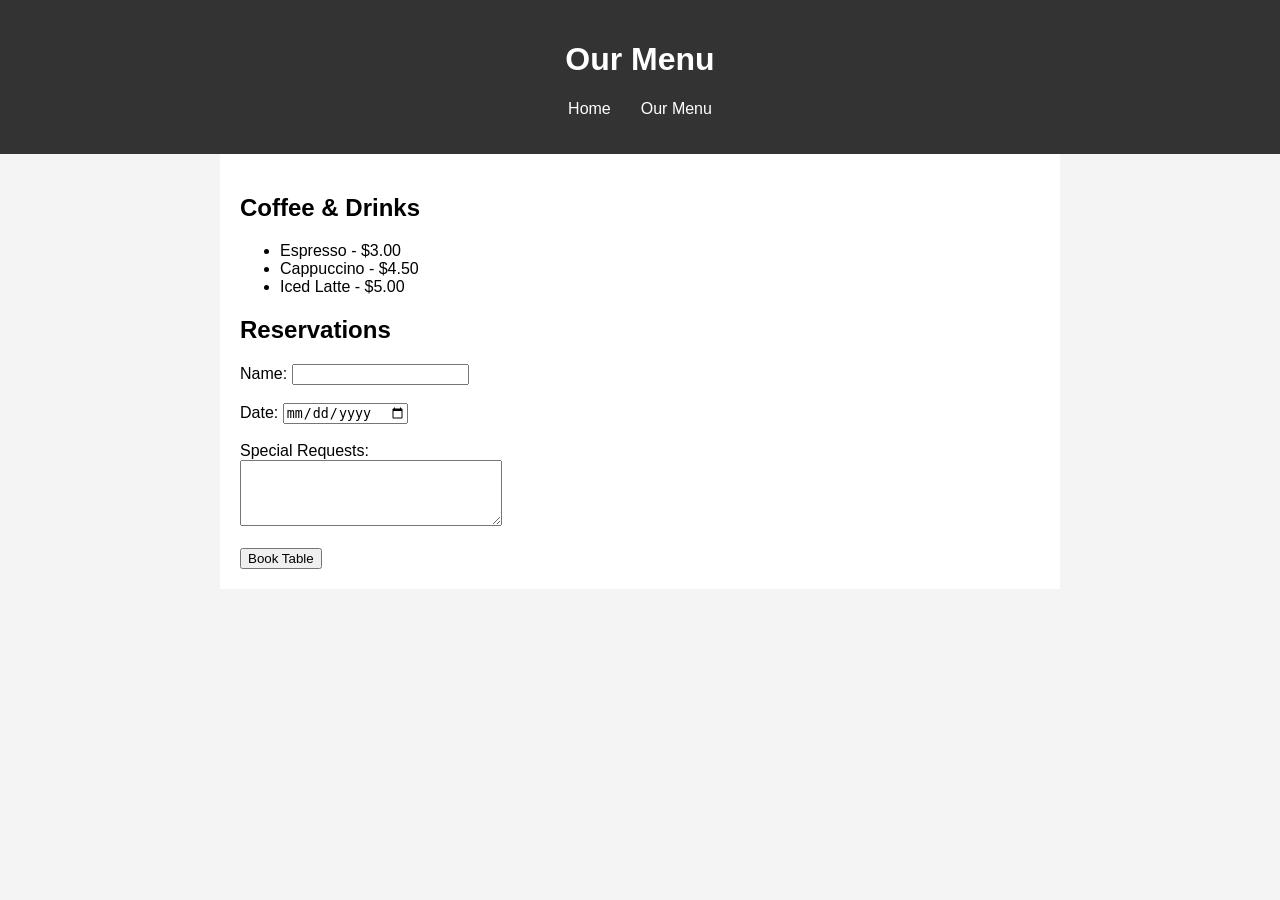
==== menu.html @ 38517bfe "Initial commit" ====
<!DOCTYPE html>
<html lang="en">
<head>
    <meta charset="UTF-8">
    <title>Our Menu - The Cozy Bean</title>
    <link rel="stylesheet" href="style.css">
</head>
<body>
    <header>
        <h1>Our Menu</h1>
        <nav>
            <ul>
                <li><a href="index.html">Home</a></li>
                <li><a href="menu.html">Our Menu</a></li>
            </ul>
        </nav>
    </header>

    <main>
        <h2>Coffee & Drinks</h2>
        <ul>
            <li>Espresso - $3.00</li>
            <li>Cappuccino - $4.50</li>
            <li>Iced Latte - $5.00</li>
        </ul>

        <h2>Reservations</h2>
        <form action="#" method="post">
            <label for="name">Name:</label>
            <input type="text" id="name" name="name" required><br><br>

            <label for="date">Date:</label>
            <input type="date" id="date" name="date"><br><br>

            <label for="request">Special Requests:</label><br>
            <textarea id="request" rows="4" cols="30"></textarea><br><br>

            <input type="submit" value="Book Table">
        </form>
    </main>
</body>
</html>
---- style.css ----
/* General Styles */
body {
    font-family: Arial, sans-serif;
    margin: 0;
    padding: 0;
    background-color: #f4f4f4;
}

/* Header and Navigation (Lecture 7 Flexbox) */
header {
    background-color: #333;
    color: white;
    padding: 20px;
    text-align: center;
}

nav ul {
    display: flex; /* Flexbox from Lecture 7 */
    justify-content: center;
    list-style-type: none;
    padding: 0;
}

nav li {
    margin: 0 15px;
}

nav a {
    color: white;
    text-decoration: none;
}

/* Main Content Area */
main {
    padding: 20px;
    max-width: 800px;
    margin: auto;
    background-color: white;
}

/* Responsive Images (Lecture 7) */
img {
    max-width: 100%;
    height: auto;
}

/* Table Styling (Lecture 3 & 5) */
table {
    width: 100%;
    border-collapse: collapse;
    margin-top: 10px;
}

/* Media Query for Mobile (Lecture 7) */
@media (max-width: 600px) {
    nav ul {
        flex-direction: column; /* Stack links vertically on small screens */
    }
    
    main {
        padding: 10px;
    }
}
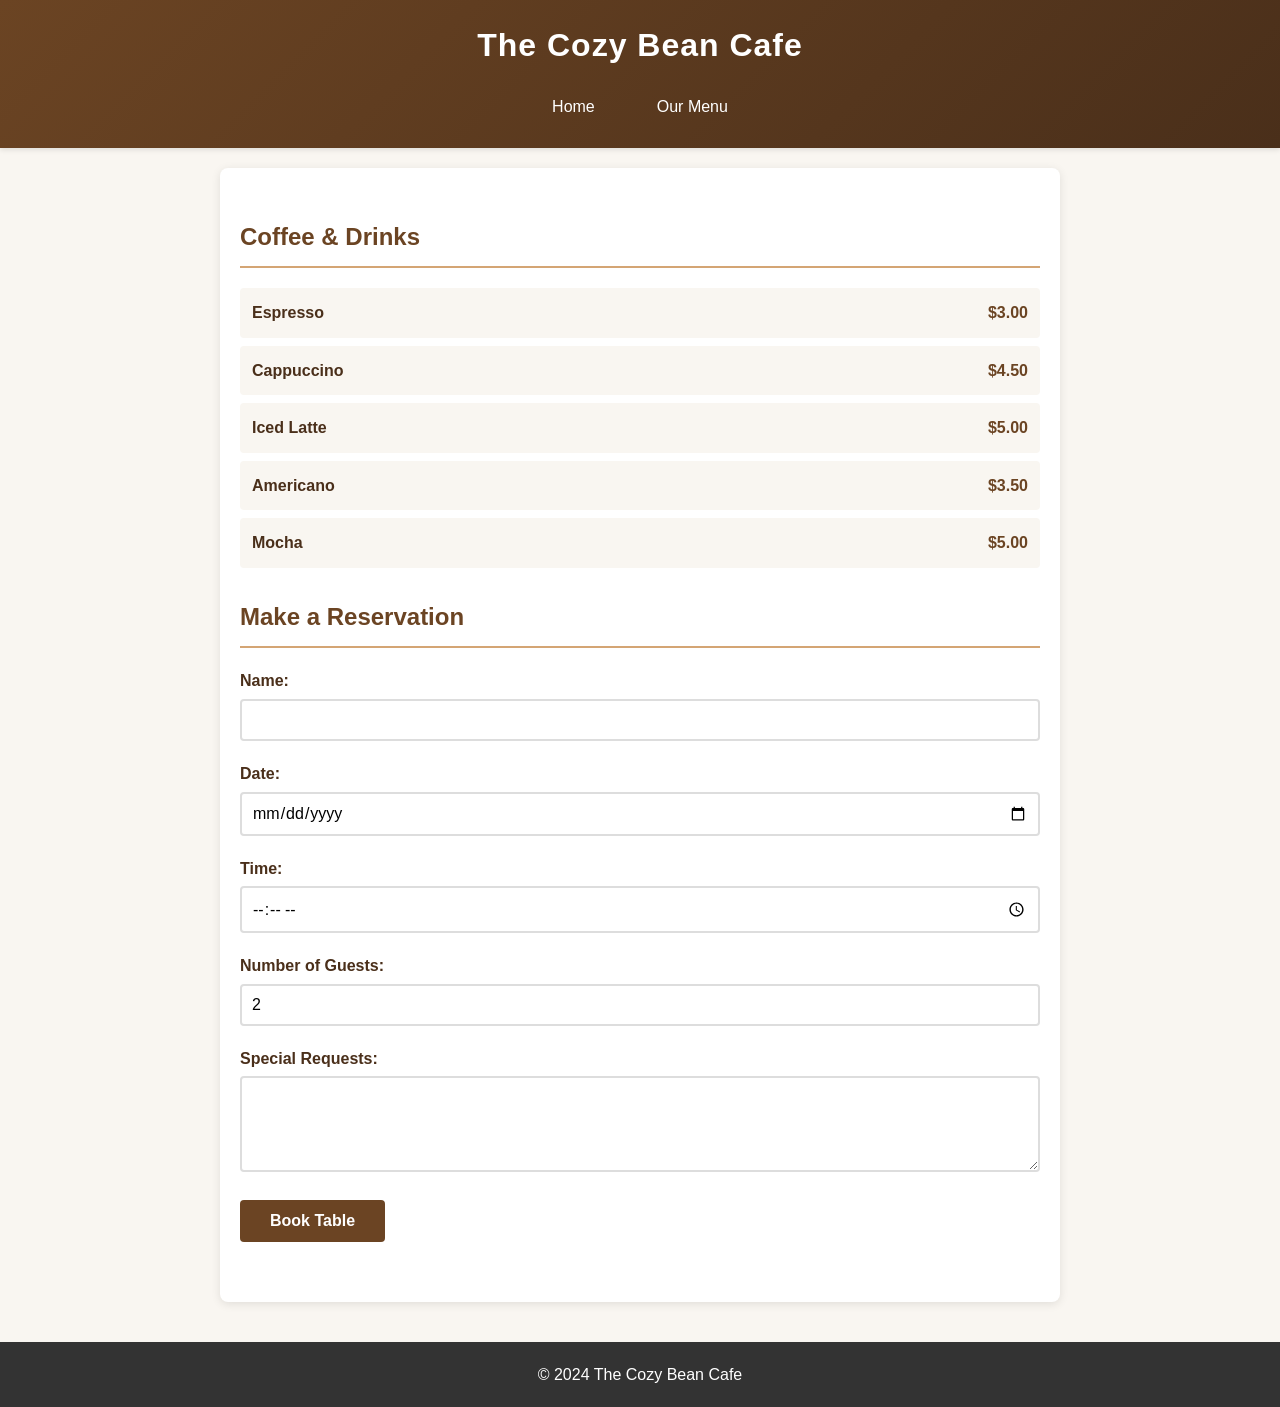
==== commit 93e1008b: "Improve website with better styling, accessibility, and user experience Co-authored-by: apekshasf <1" ====
--- a/menu.html
+++ b/menu.html
@@ -2,12 +2,14 @@
 <html lang="en">
 <head>
     <meta charset="UTF-8">
-    <title>Our Menu - The Cozy Bean</title>
+    <meta name="viewport" content="width=device-width, initial-scale=1.0">
+    <meta name="description" content="Menu and reservations for The Cozy Bean Cafe">
+    <title>Our Menu - The Cozy Bean Cafe</title>
     <link rel="stylesheet" href="style.css">
 </head>
 <body>
     <header>
-        <h1>Our Menu</h1>
+        <h1>The Cozy Bean Cafe</h1>
         <nav>
             <ul>
                 <li><a href="index.html">Home</a></li>
@@ -17,26 +19,52 @@
     </header>
 
     <main>
-        <h2>Coffee & Drinks</h2>
-        <ul>
-            <li>Espresso - $3.00</li>
-            <li>Cappuccino - $4.50</li>
-            <li>Iced Latte - $5.00</li>
-        </ul>
+        <section class="menu-section">
+            <h2>Coffee & Drinks</h2>
+            <ul class="menu-list">
+                <li><span class="item-name">Espresso</span> <span class="item-price">$3.00</span></li>
+                <li><span class="item-name">Cappuccino</span> <span class="item-price">$4.50</span></li>
+                <li><span class="item-name">Iced Latte</span> <span class="item-price">$5.00</span></li>
+                <li><span class="item-name">Americano</span> <span class="item-price">$3.50</span></li>
+                <li><span class="item-name">Mocha</span> <span class="item-price">$5.00</span></li>
+            </ul>
+        </section>
 
-        <h2>Reservations</h2>
-        <form action="#" method="post">
-            <label for="name">Name:</label>
-            <input type="text" id="name" name="name" required><br><br>
+        <section class="reservation-section">
+            <h2>Make a Reservation</h2>
+            <form action="#" method="post">
+                <div class="form-group">
+                    <label for="name">Name:</label>
+                    <input type="text" id="name" name="name" required>
+                </div>
 
-            <label for="date">Date:</label>
-            <input type="date" id="date" name="date"><br><br>
+                <div class="form-group">
+                    <label for="date">Date:</label>
+                    <input type="date" id="date" name="date" required>
+                </div>
 
-            <label for="request">Special Requests:</label><br>
-            <textarea id="request" rows="4" cols="30"></textarea><br><br>
+                <div class="form-group">
+                    <label for="time">Time:</label>
+                    <input type="time" id="time" name="time" required>
+                </div>
 
-            <input type="submit" value="Book Table">
-        </form>
+                <div class="form-group">
+                    <label for="guests">Number of Guests:</label>
+                    <input type="number" id="guests" name="guests" min="1" max="10" value="2">
+                </div>
+
+                <div class="form-group">
+                    <label for="request">Special Requests:</label>
+                    <textarea id="request" name="request" rows="4"></textarea>
+                </div>
+
+                <button type="submit" class="submit-btn">Book Table</button>
+            </form>
+        </section>
     </main>
+
+    <footer>
+        <p>&copy; 2024 The Cozy Bean Cafe</p>
+    </footer>
 </body>
 </html>
--- a/style.css
+++ b/style.css
@@ -1,24 +1,34 @@
 /* General Styles */
 body {
-    font-family: Arial, sans-serif;
+    font-family: 'Segoe UI', Tahoma, Geneva, Verdana, sans-serif;
     margin: 0;
     padding: 0;
-    background-color: #f4f4f4;
-}
-
-/* Header and Navigation (Lecture 7 Flexbox) */
+    background-color: #f9f6f1;
+    line-height: 1.6;
+    color: #333;
+}
+
+/* Header and Navigation */
 header {
-    background-color: #333;
+    background: linear-gradient(135deg, #6b4423 0%, #4a2f1a 100%);
     color: white;
     padding: 20px;
     text-align: center;
+    box-shadow: 0 2px 5px rgba(0,0,0,0.1);
+}
+
+header h1 {
+    margin: 0 0 15px 0;
+    font-size: 2em;
+    letter-spacing: 1px;
 }
 
 nav ul {
-    display: flex; /* Flexbox from Lecture 7 */
+    display: flex;
     justify-content: center;
     list-style-type: none;
     padding: 0;
+    margin: 0;
 }
 
 nav li {
@@ -28,36 +38,206 @@
 nav a {
     color: white;
     text-decoration: none;
+    padding: 8px 16px;
+    border-radius: 4px;
+    transition: background-color 0.3s ease, transform 0.2s ease;
+    display: inline-block;
+}
+
+nav a:hover {
+    background-color: rgba(255, 255, 255, 0.2);
+    transform: translateY(-2px);
 }
 
 /* Main Content Area */
 main {
-    padding: 20px;
+    padding: 30px 20px;
     max-width: 800px;
-    margin: auto;
+    margin: 20px auto;
     background-color: white;
-}
-
-/* Responsive Images (Lecture 7) */
+    border-radius: 8px;
+    box-shadow: 0 2px 10px rgba(0,0,0,0.1);
+}
+
+section {
+    margin-bottom: 30px;
+}
+
+h2 {
+    color: #6b4423;
+    border-bottom: 2px solid #d4a574;
+    padding-bottom: 10px;
+    margin-bottom: 20px;
+}
+
+/* Hero Section */
+.hero {
+    text-align: center;
+}
+
+.hero p {
+    font-size: 1.1em;
+    color: #555;
+    margin: 20px 0;
+}
+
+/* Responsive Images */
 img {
     max-width: 100%;
     height: auto;
-}
-
-/* Table Styling (Lecture 3 & 5) */
+    border-radius: 8px;
+    box-shadow: 0 4px 8px rgba(0,0,0,0.1);
+    margin: 20px 0;
+}
+
+/* Table Styling */
 table {
     width: 100%;
     border-collapse: collapse;
-    margin-top: 10px;
-}
-
-/* Media Query for Mobile (Lecture 7) */
+    margin-top: 20px;
+    box-shadow: 0 2px 8px rgba(0,0,0,0.1);
+}
+
+table th {
+    background-color: #6b4423;
+    color: white;
+    padding: 12px;
+    text-align: left;
+    font-weight: 600;
+}
+
+table td {
+    padding: 12px;
+    border-bottom: 1px solid #ddd;
+}
+
+table tr:hover {
+    background-color: #f5f5f5;
+}
+
+table tr:last-child td {
+    border-bottom: none;
+}
+
+/* Menu List Styling */
+.menu-list {
+    list-style: none;
+    padding: 0;
+}
+
+.menu-list li {
+    padding: 12px;
+    margin: 8px 0;
+    background-color: #f9f6f1;
+    border-radius: 4px;
+    display: flex;
+    justify-content: space-between;
+    align-items: center;
+    transition: transform 0.2s ease, box-shadow 0.2s ease;
+}
+
+.menu-list li:hover {
+    transform: translateX(5px);
+    box-shadow: 0 2px 8px rgba(107, 68, 35, 0.2);
+}
+
+.item-name {
+    font-weight: 600;
+    color: #4a2f1a;
+}
+
+.item-price {
+    color: #6b4423;
+    font-weight: bold;
+}
+
+/* Form Styling */
+.form-group {
+    margin-bottom: 20px;
+}
+
+.form-group label {
+    display: block;
+    margin-bottom: 5px;
+    color: #4a2f1a;
+    font-weight: 600;
+}
+
+.form-group input,
+.form-group textarea {
+    width: 100%;
+    padding: 10px;
+    border: 2px solid #ddd;
+    border-radius: 4px;
+    font-size: 1em;
+    font-family: inherit;
+    transition: border-color 0.3s ease;
+    box-sizing: border-box;
+}
+
+.form-group input:focus,
+.form-group textarea:focus {
+    outline: none;
+    border-color: #6b4423;
+}
+
+.submit-btn {
+    background-color: #6b4423;
+    color: white;
+    padding: 12px 30px;
+    border: none;
+    border-radius: 4px;
+    font-size: 1em;
+    cursor: pointer;
+    transition: background-color 0.3s ease, transform 0.2s ease;
+    font-weight: 600;
+}
+
+.submit-btn:hover {
+    background-color: #4a2f1a;
+    transform: translateY(-2px);
+    box-shadow: 0 4px 8px rgba(0,0,0,0.2);
+}
+
+/* Footer */
+footer {
+    background-color: #333;
+    color: white;
+    text-align: center;
+    padding: 20px;
+    margin-top: 40px;
+}
+
+footer p {
+    margin: 0;
+}
+
+/* Media Query for Mobile */
 @media (max-width: 600px) {
     nav ul {
-        flex-direction: column; /* Stack links vertically on small screens */
+        flex-direction: column;
+    }
+    
+    nav li {
+        margin: 5px 0;
     }
     
     main {
-        padding: 10px;
+        padding: 20px 15px;
+        margin: 10px;
+        border-radius: 4px;
+    }
+    
+    header h1 {
+        font-size: 1.5em;
+    }
+    
+    .menu-list li {
+        flex-direction: column;
+        align-items: flex-start;
+    }
+    
+    .item-price {
+        margin-top: 5px;
     }
 }
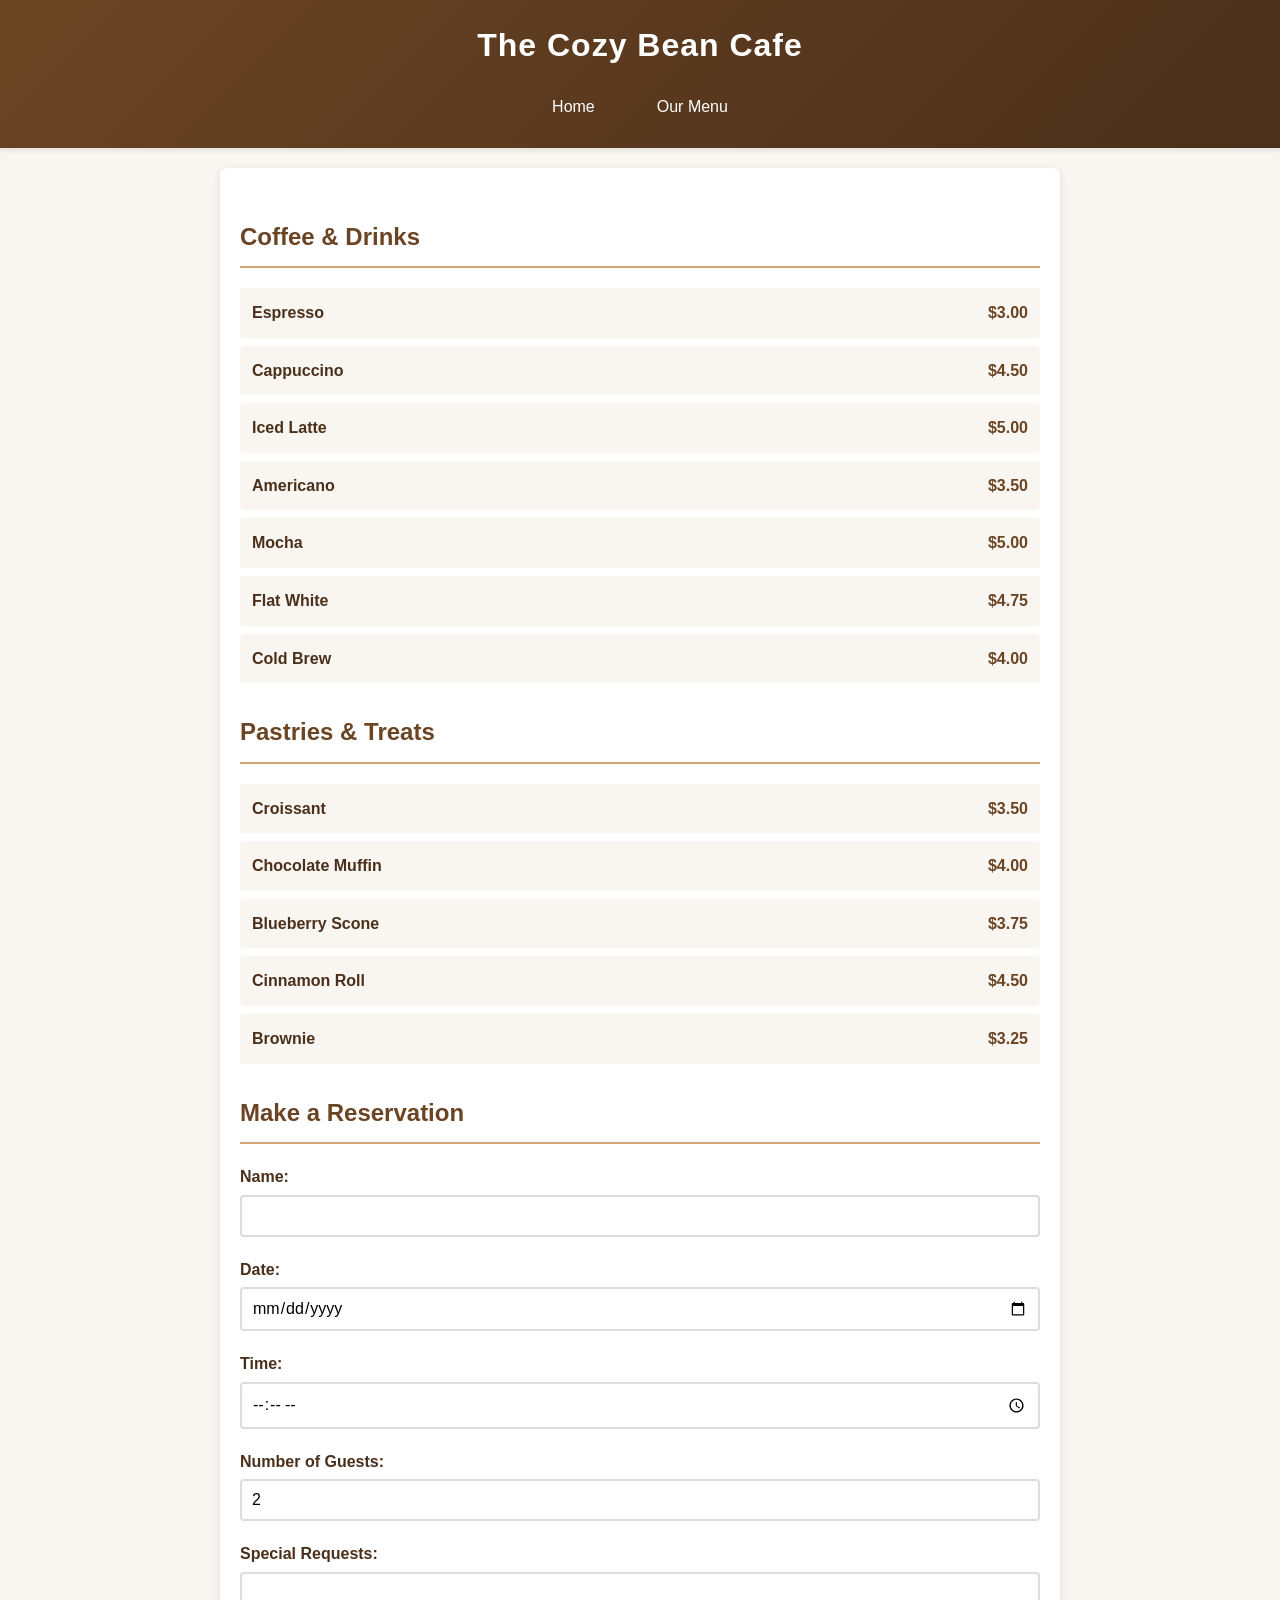
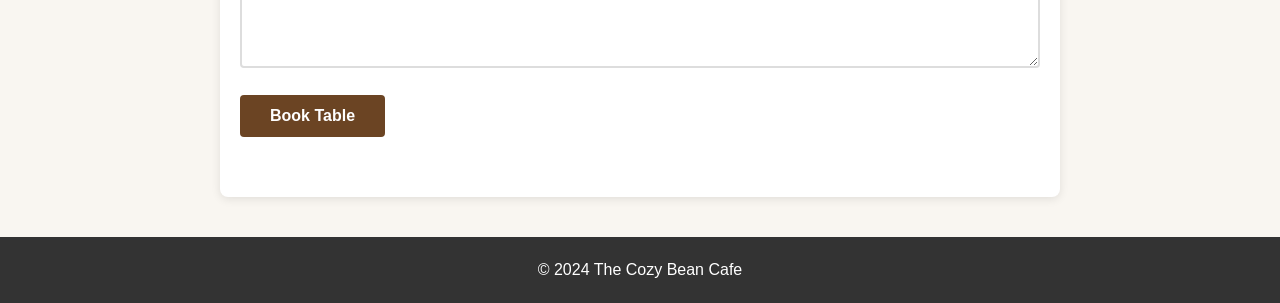
==== commit 40e3edd2: "Add About Us and Contact sections, expand menu items Co-authored-by: apekshasf <162879432+apekshasf@" ====
--- a/menu.html
+++ b/menu.html
@@ -27,6 +27,19 @@
                 <li><span class="item-name">Iced Latte</span> <span class="item-price">$5.00</span></li>
                 <li><span class="item-name">Americano</span> <span class="item-price">$3.50</span></li>
                 <li><span class="item-name">Mocha</span> <span class="item-price">$5.00</span></li>
+                <li><span class="item-name">Flat White</span> <span class="item-price">$4.75</span></li>
+                <li><span class="item-name">Cold Brew</span> <span class="item-price">$4.00</span></li>
+            </ul>
+        </section>
+
+        <section class="menu-section">
+            <h2>Pastries & Treats</h2>
+            <ul class="menu-list">
+                <li><span class="item-name">Croissant</span> <span class="item-price">$3.50</span></li>
+                <li><span class="item-name">Chocolate Muffin</span> <span class="item-price">$4.00</span></li>
+                <li><span class="item-name">Blueberry Scone</span> <span class="item-price">$3.75</span></li>
+                <li><span class="item-name">Cinnamon Roll</span> <span class="item-price">$4.50</span></li>
+                <li><span class="item-name">Brownie</span> <span class="item-price">$3.25</span></li>
             </ul>
         </section>
 
--- a/style.css
+++ b/style.css
@@ -81,6 +81,33 @@
     margin: 20px 0;
 }
 
+/* About Section */
+#about p {
+    font-size: 1em;
+    color: #555;
+    line-height: 1.8;
+    margin-bottom: 15px;
+}
+
+/* Contact Section */
+#contact {
+    background-color: #f9f6f1;
+    padding: 20px;
+    border-radius: 8px;
+    border: 1px solid #d4a574;
+}
+
+.contact-info p {
+    margin: 15px 0;
+    font-size: 1em;
+    line-height: 1.8;
+}
+
+.contact-info strong {
+    color: #6b4423;
+    font-size: 1.1em;
+}
+
 /* Responsive Images */
 img {
     max-width: 100%;
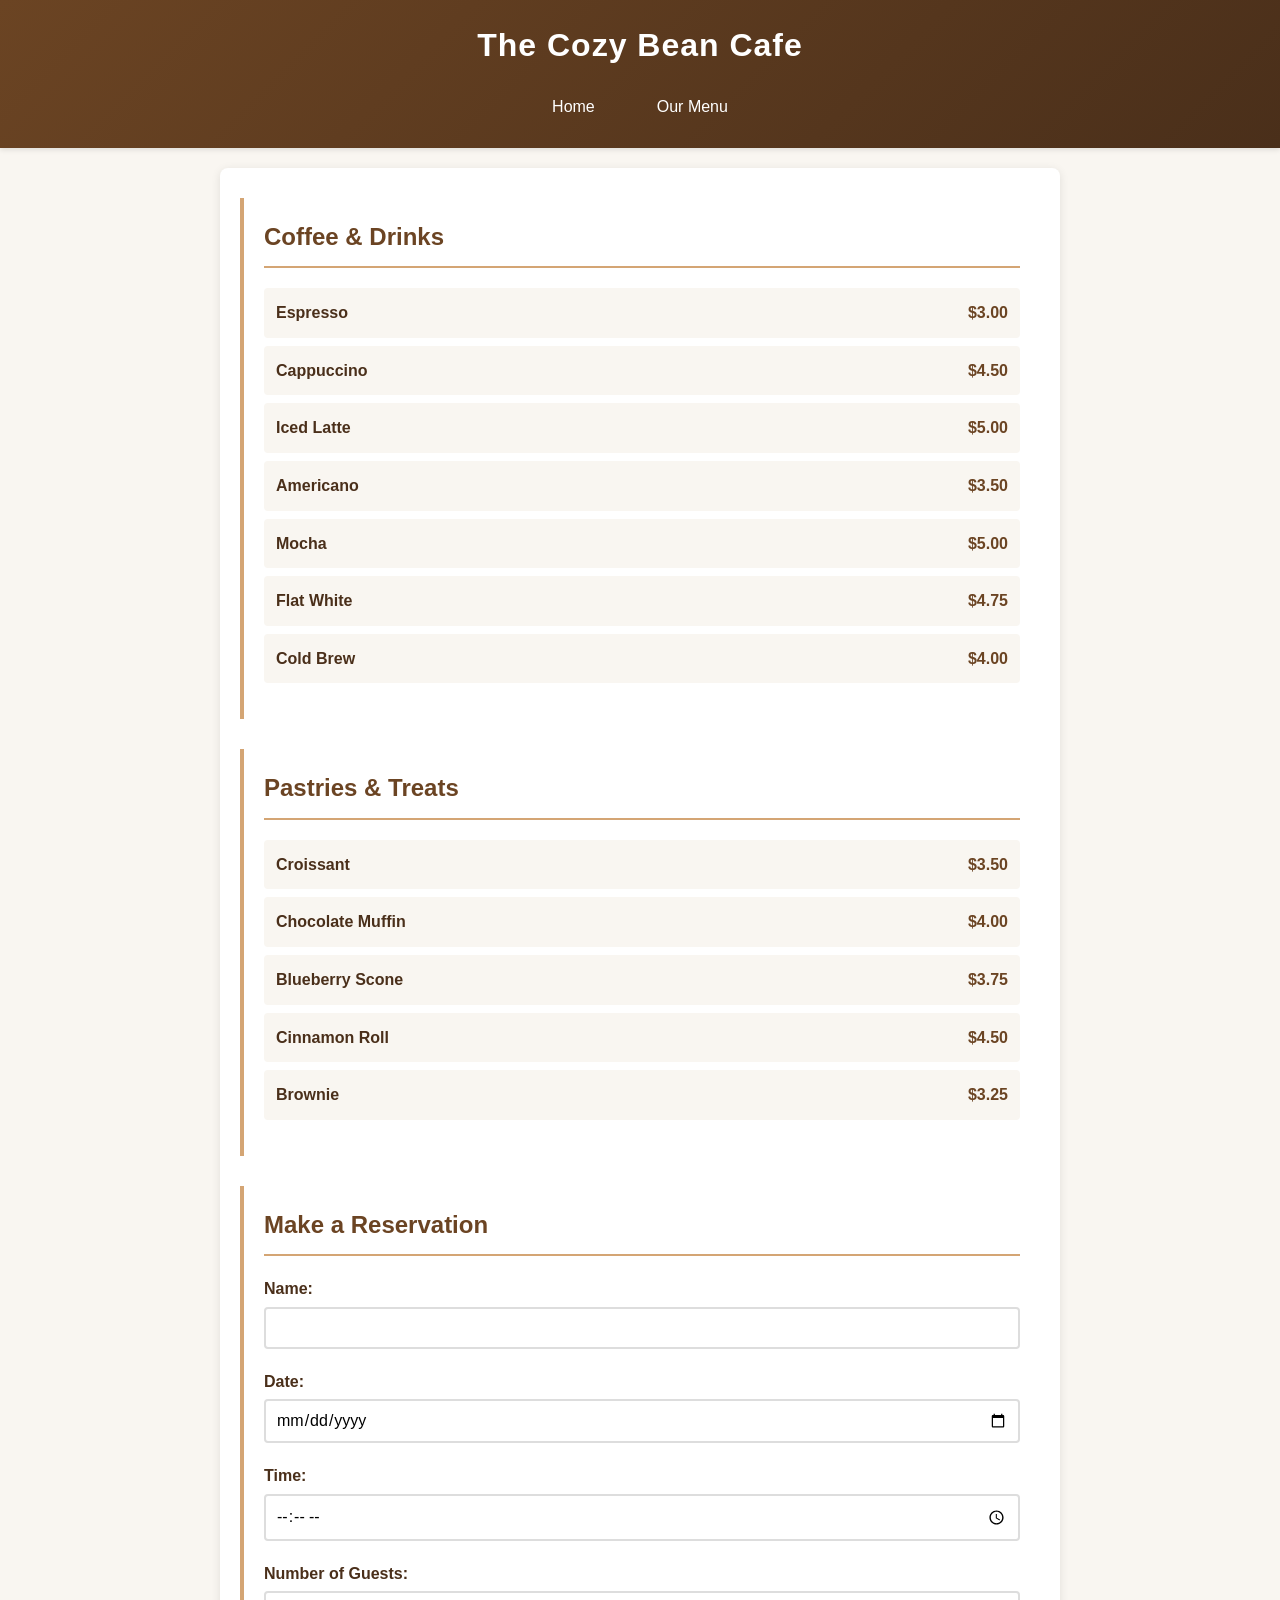
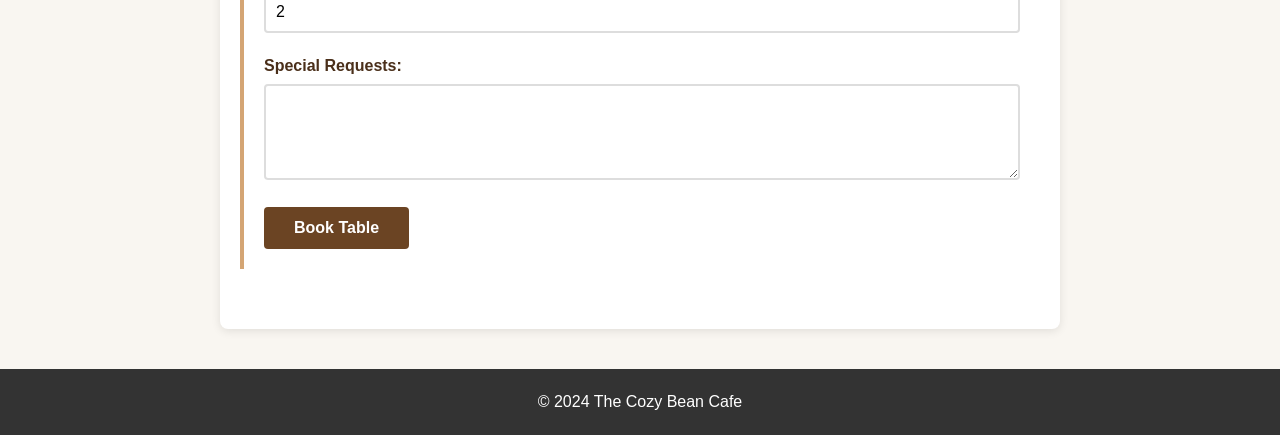
==== commit 45248983: "Add accessibility features and enhance visual design Co-authored-by: apekshasf <162879432+apekshasf@" ====
--- a/menu.html
+++ b/menu.html
@@ -8,9 +8,9 @@
     <link rel="stylesheet" href="style.css">
 </head>
 <body>
-    <header>
+    <header role="banner">
         <h1>The Cozy Bean Cafe</h1>
-        <nav>
+        <nav role="navigation" aria-label="Main navigation">
             <ul>
                 <li><a href="index.html">Home</a></li>
                 <li><a href="menu.html">Our Menu</a></li>
@@ -18,7 +18,7 @@
         </nav>
     </header>
 
-    <main>
+    <main role="main">
         <section class="menu-section">
             <h2>Coffee & Drinks</h2>
             <ul class="menu-list">
@@ -45,30 +45,30 @@
 
         <section class="reservation-section">
             <h2>Make a Reservation</h2>
-            <form action="#" method="post">
+            <form action="#" method="post" aria-labelledby="reservation-heading">
                 <div class="form-group">
                     <label for="name">Name:</label>
-                    <input type="text" id="name" name="name" required>
+                    <input type="text" id="name" name="name" required aria-required="true">
                 </div>
 
                 <div class="form-group">
                     <label for="date">Date:</label>
-                    <input type="date" id="date" name="date" required>
+                    <input type="date" id="date" name="date" required aria-required="true">
                 </div>
 
                 <div class="form-group">
                     <label for="time">Time:</label>
-                    <input type="time" id="time" name="time" required>
+                    <input type="time" id="time" name="time" required aria-required="true">
                 </div>
 
                 <div class="form-group">
                     <label for="guests">Number of Guests:</label>
-                    <input type="number" id="guests" name="guests" min="1" max="10" value="2">
+                    <input type="number" id="guests" name="guests" min="1" max="10" value="2" aria-label="Number of guests (1-10)">
                 </div>
 
                 <div class="form-group">
                     <label for="request">Special Requests:</label>
-                    <textarea id="request" name="request" rows="4"></textarea>
+                    <textarea id="request" name="request" rows="4" aria-label="Special requests or dietary restrictions"></textarea>
                 </div>
 
                 <button type="submit" class="submit-btn">Book Table</button>
@@ -76,7 +76,7 @@
         </section>
     </main>
 
-    <footer>
+    <footer role="contentinfo">
         <p>&copy; 2024 The Cozy Bean Cafe</p>
     </footer>
 </body>
--- a/style.css
+++ b/style.css
@@ -8,6 +8,22 @@
     color: #333;
 }
 
+/* Skip to main content link for accessibility */
+.skip-link {
+    position: absolute;
+    top: -40px;
+    left: 0;
+    background: #6b4423;
+    color: white;
+    padding: 8px;
+    text-decoration: none;
+    z-index: 100;
+}
+
+.skip-link:focus {
+    top: 0;
+}
+
 /* Header and Navigation */
 header {
     background: linear-gradient(135deg, #6b4423 0%, #4a2f1a 100%);
@@ -61,6 +77,9 @@
 
 section {
     margin-bottom: 30px;
+    padding: 20px;
+    border-left: 4px solid #d4a574;
+    background-color: #ffffff;
 }
 
 h2 {
@@ -68,11 +87,21 @@
     border-bottom: 2px solid #d4a574;
     padding-bottom: 10px;
     margin-bottom: 20px;
+    margin-top: 0;
 }
 
 /* Hero Section */
 .hero {
     text-align: center;
+    background: linear-gradient(135deg, #f9f6f1 0%, #e8dcc8 100%);
+    border-left: none;
+    border: 2px solid #d4a574;
+}
+
+.hero h2 {
+    color: #4a2f1a;
+    font-size: 2em;
+    margin-bottom: 15px;
 }
 
 .hero p {
